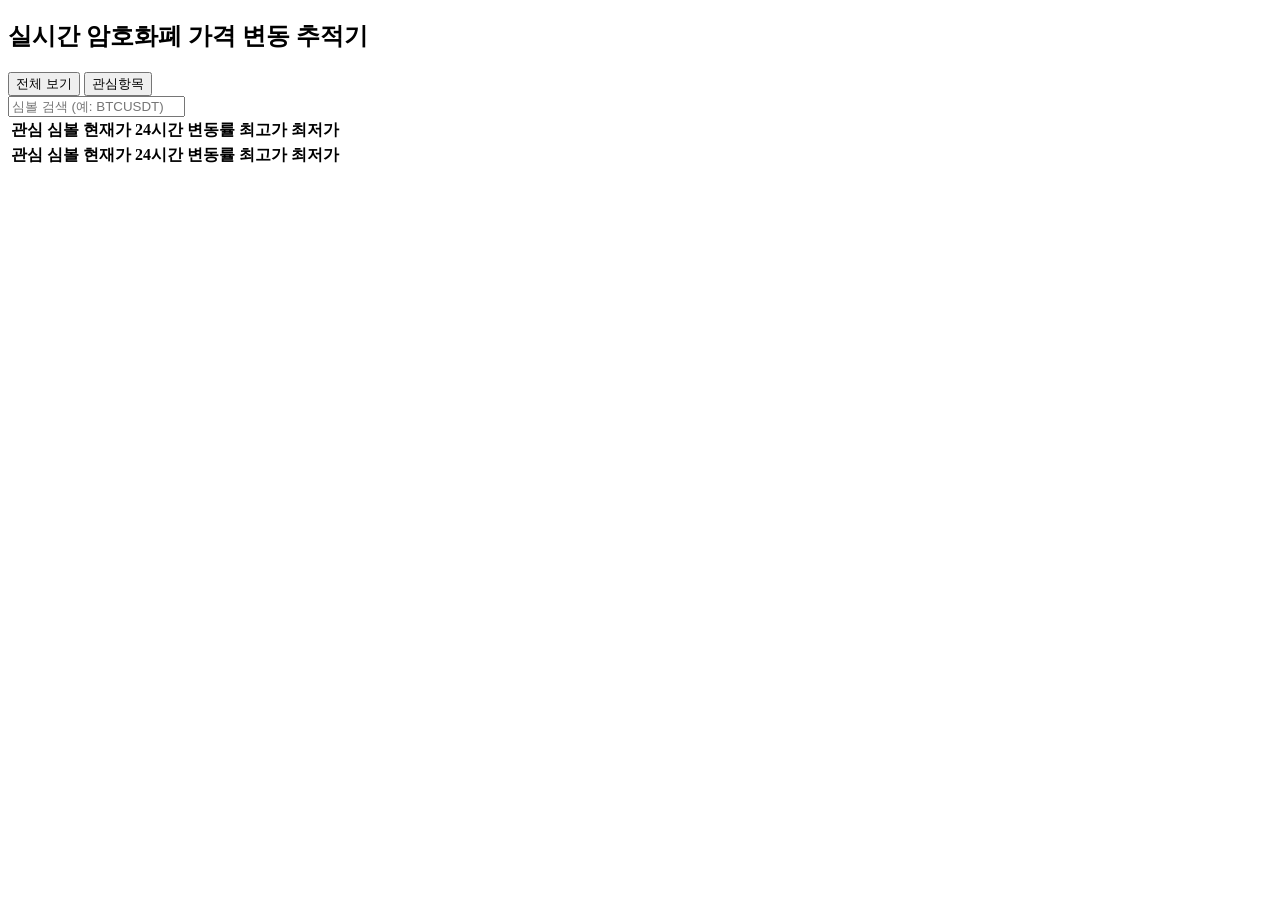
==== JS/Day3/index.html @ b7c901e2 "JS Hoemwork Progress" ====
<!DOCTYPE html>
<html lang="en">
<head>
    <meta charset="UTF-8">
    <meta name="viewport" content="width=device-width, initial-scale=1.0">
    <title>Homework</title>
</head>
<body>
    <div class="top">
        <h2 id="title">실시간 암호화폐 가격 변동 추적기</h2>
        <div id="button">
            <button>전체 보기</button>
            <button>관심항목</button>
        </div>
        <input placeholder="심볼 검색 (예: BTCUSDT)">
    </div>
    <div class="table">
        <table>
            <thead>
                <tr>
                    <th>관심</th>
                    <th>심볼</th>
                    <th>현재가</th>
                    <th>24시간 변동률</th>
                    <th>최고가</th>
                    <th>최저가</th>
                </tr>
            </thead>
            <tbody>
                <tr>
                    <th>관심</th>
                    <th>심볼</th>
                    <th>현재가</th>
                    <th>24시간 변동률</th>
                    <th>최고가</th>
                    <th>최저가</th>
                </tr>
            </tbody>
        </table>
    </div>

    <script src="script.js"></script>
</body>
</html>
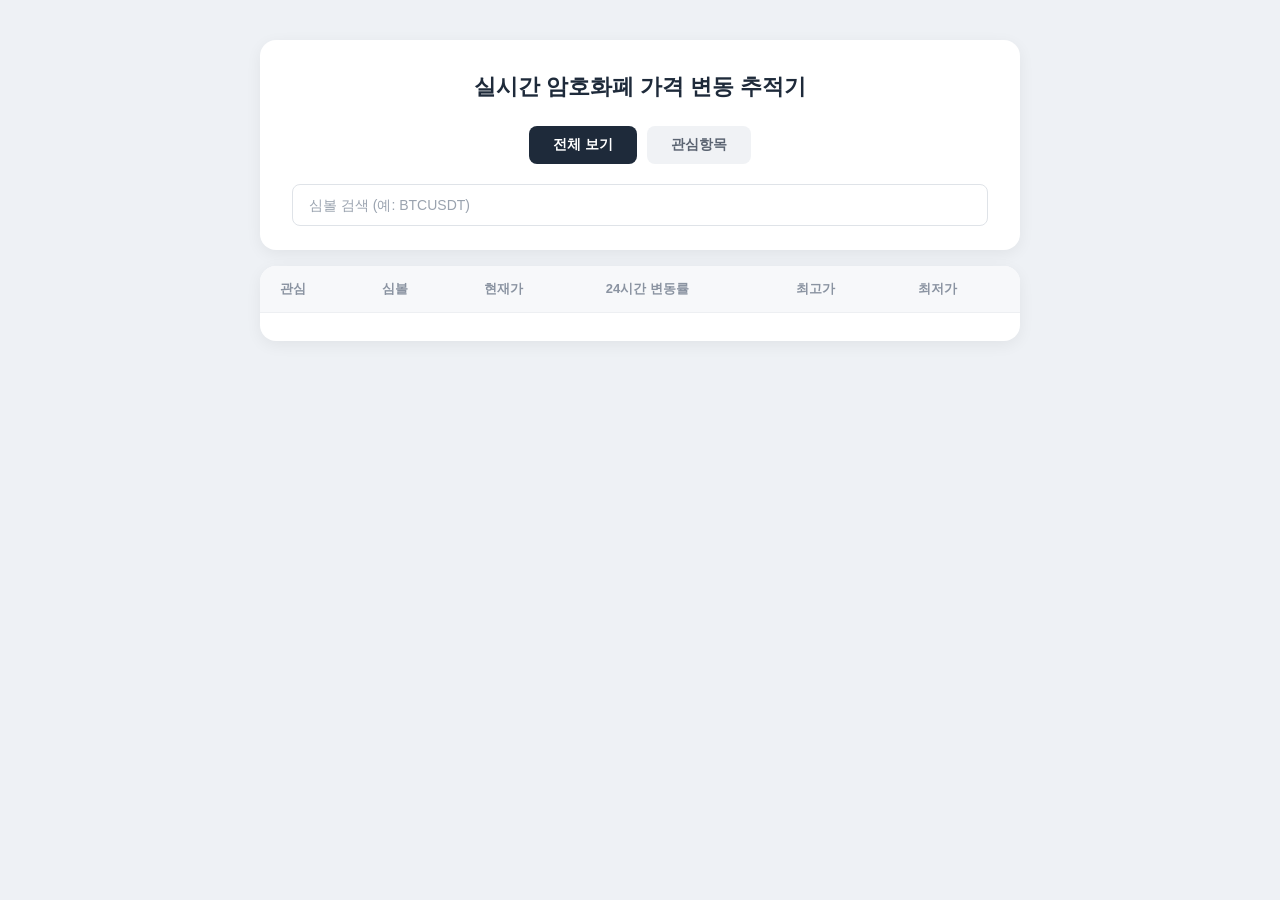
==== commit a8e62228: "JS Hoemwork Done" ====
--- a/JS/Day3/index.html
+++ b/JS/Day3/index.html
@@ -4,15 +4,16 @@
     <meta charset="UTF-8">
     <meta name="viewport" content="width=device-width, initial-scale=1.0">
     <title>Homework</title>
+    <link rel="stylesheet" href="style.css">
 </head>
 <body>
     <div class="top">
         <h2 id="title">실시간 암호화폐 가격 변동 추적기</h2>
         <div id="button">
-            <button>전체 보기</button>
-            <button>관심항목</button>
+            <button class="filter-btn active" data-filter="all">전체 보기</button>
+            <button class="filter-btn" data-filter="favorites">관심항목</button>
         </div>
-        <input placeholder="심볼 검색 (예: BTCUSDT)">
+        <input id="search" placeholder="심볼 검색 (예: BTCUSDT)">
     </div>
     <div class="table">
         <table>
@@ -26,14 +27,9 @@
                     <th>최저가</th>
                 </tr>
             </thead>
-            <tbody>
+            <tbody class="content">
                 <tr>
-                    <th>관심</th>
-                    <th>심볼</th>
-                    <th>현재가</th>
-                    <th>24시간 변동률</th>
-                    <th>최고가</th>
-                    <th>최저가</th>
+                    <th></th>
                 </tr>
             </tbody>
         </table>
--- a/JS/Day3/style.css
+++ b/JS/Day3/style.css
@@ -0,0 +1,138 @@
+* {
+    box-sizing: border-box;
+}
+
+body {
+    margin: 0;
+    padding: 40px 16px;
+    background-color: #eef1f5;
+    font-family: "Apple SD Gothic Neo", "Malgun Gothic", sans-serif;
+}
+
+.top {
+    max-width: 760px;
+    margin: 0 auto 16px;
+    background-color: #ffffff;
+    border-radius: 16px;
+    box-shadow: 0 4px 16px rgba(0, 0, 0, 0.06);
+    padding: 32px 32px 24px;
+}
+
+#title {
+    margin: 0 0 24px;
+    text-align: center;
+    color: #1e2a3a;
+    font-size: 22px;
+    font-weight: 700;
+}
+
+#button {
+    display: flex;
+    justify-content: center;
+    gap: 10px;
+    margin-bottom: 20px;
+}
+
+#button button {
+    border: none;
+    border-radius: 8px;
+    padding: 10px 24px;
+    font-size: 14px;
+    font-weight: 600;
+    cursor: pointer;
+    background-color: #f0f2f5;
+    color: #5b6472;
+    transition: background-color 0.15s ease, color 0.15s ease;
+}
+
+#button button.active {
+    background-color: #1e2a3a;
+    color: #ffffff;
+}
+
+#button button:hover {
+    opacity: 0.9;
+}
+
+.top input {
+    display: block;
+    width: 100%;
+    padding: 12px 16px;
+    border: 1px solid #dfe3e8;
+    border-radius: 8px;
+    font-size: 14px;
+    color: #1e2a3a;
+    outline: none;
+}
+
+.top input::placeholder {
+    color: #9aa3af;
+}
+
+.top input:focus {
+    border-color: #1e2a3a;
+}
+
+.table {
+    max-width: 760px;
+    margin: 0 auto;
+    background-color: #ffffff;
+    border-radius: 16px;
+    box-shadow: 0 4px 16px rgba(0, 0, 0, 0.06);
+    overflow: hidden;
+}
+
+table {
+    width: 100%;
+    border-collapse: collapse;
+}
+
+thead th {
+    background-color: #f7f8fa;
+    color: #8a93a1;
+    font-size: 13px;
+    font-weight: 600;
+    text-align: left;
+    padding: 14px 20px;
+    border-bottom: 1px solid #edeff2;
+}
+
+tbody td, tbody th {
+    padding: 14px 20px;
+    font-size: 14px;
+    color: #1e2a3a;
+    text-align: left;
+    border-bottom: 1px solid #f2f3f5;
+    font-weight: normal;
+}
+
+tbody tr:last-child td,
+tbody tr:last-child th {
+    border-bottom: none;
+}
+
+tbody tr:hover {
+    background-color: #fafbfc;
+}
+
+.star {
+    cursor: pointer;
+    color: #cfd4da;
+    font-size: 16px;
+}
+
+.star.active {
+    color: #f5b400;
+}
+
+.symbol {
+    font-weight: 600;
+}
+
+.up {
+    color: #e04141;
+}
+
+.down {
+    color: #3a7bd5;
+}
